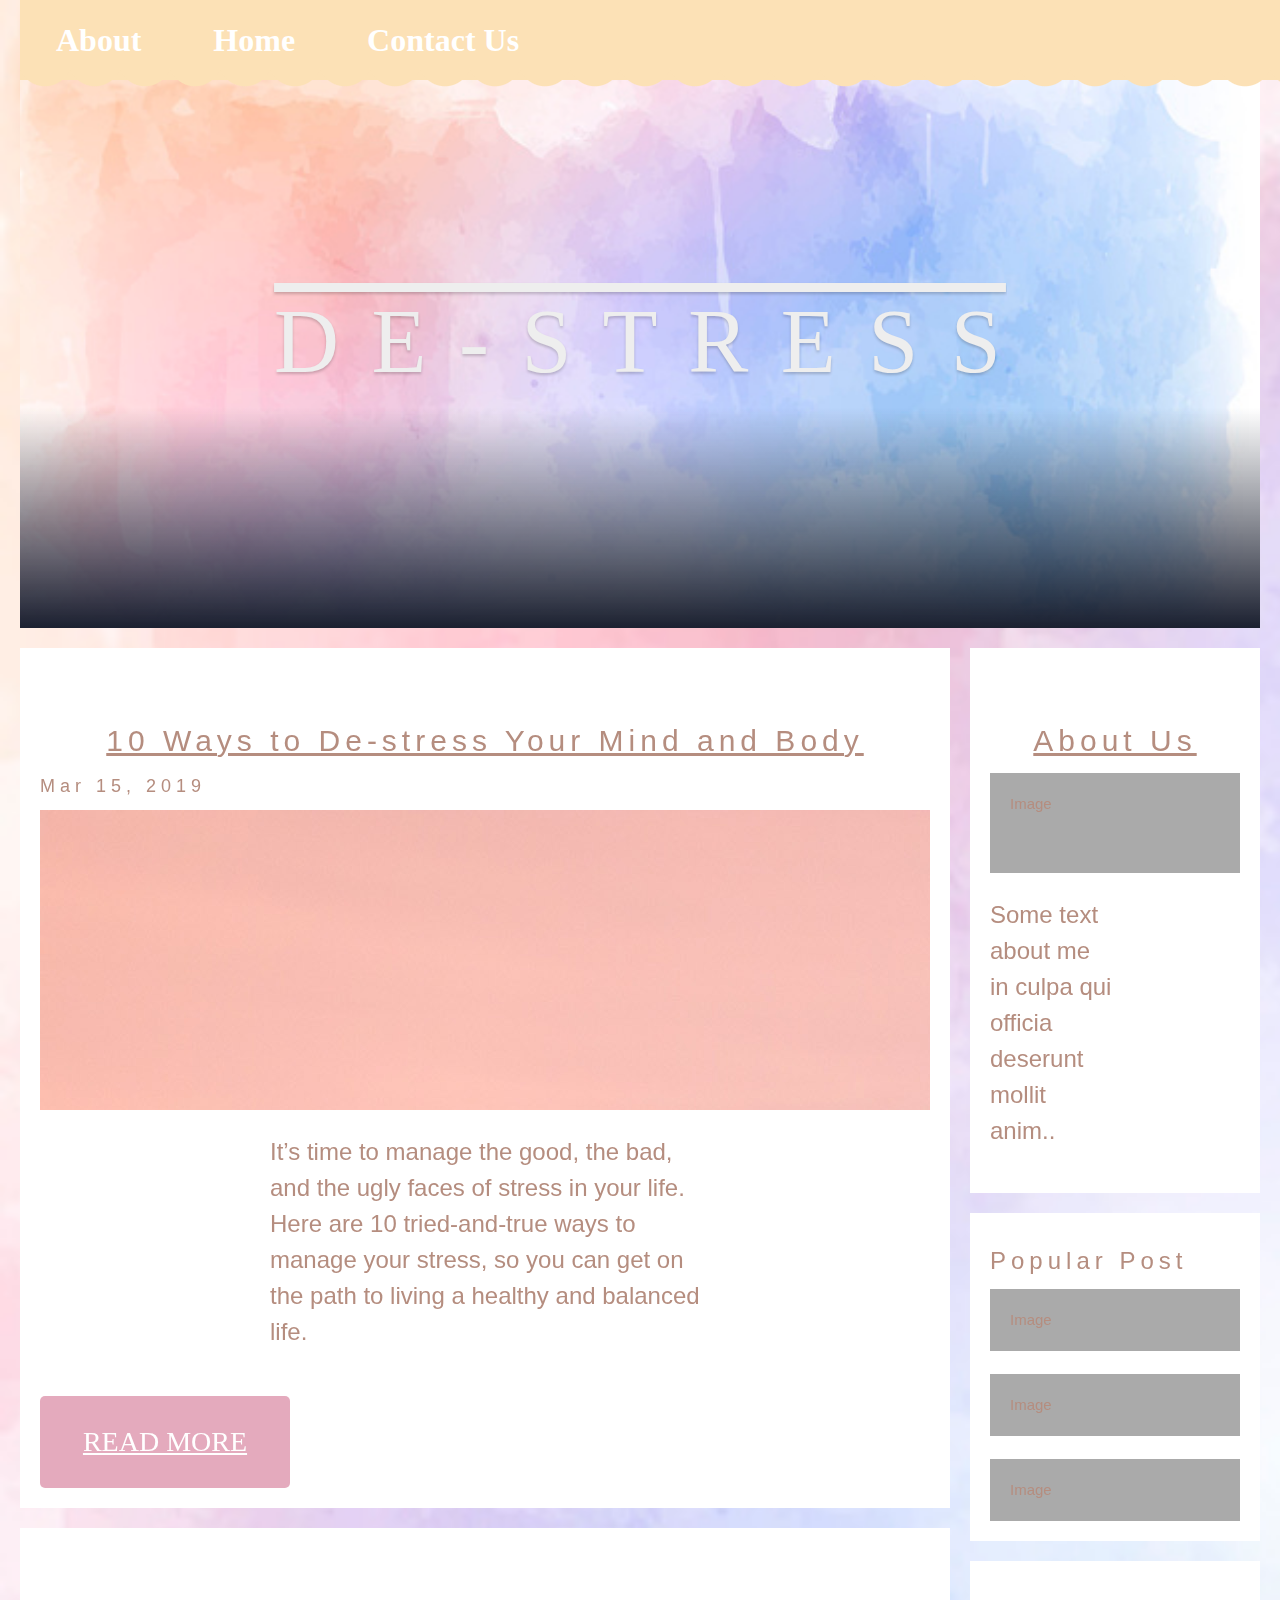
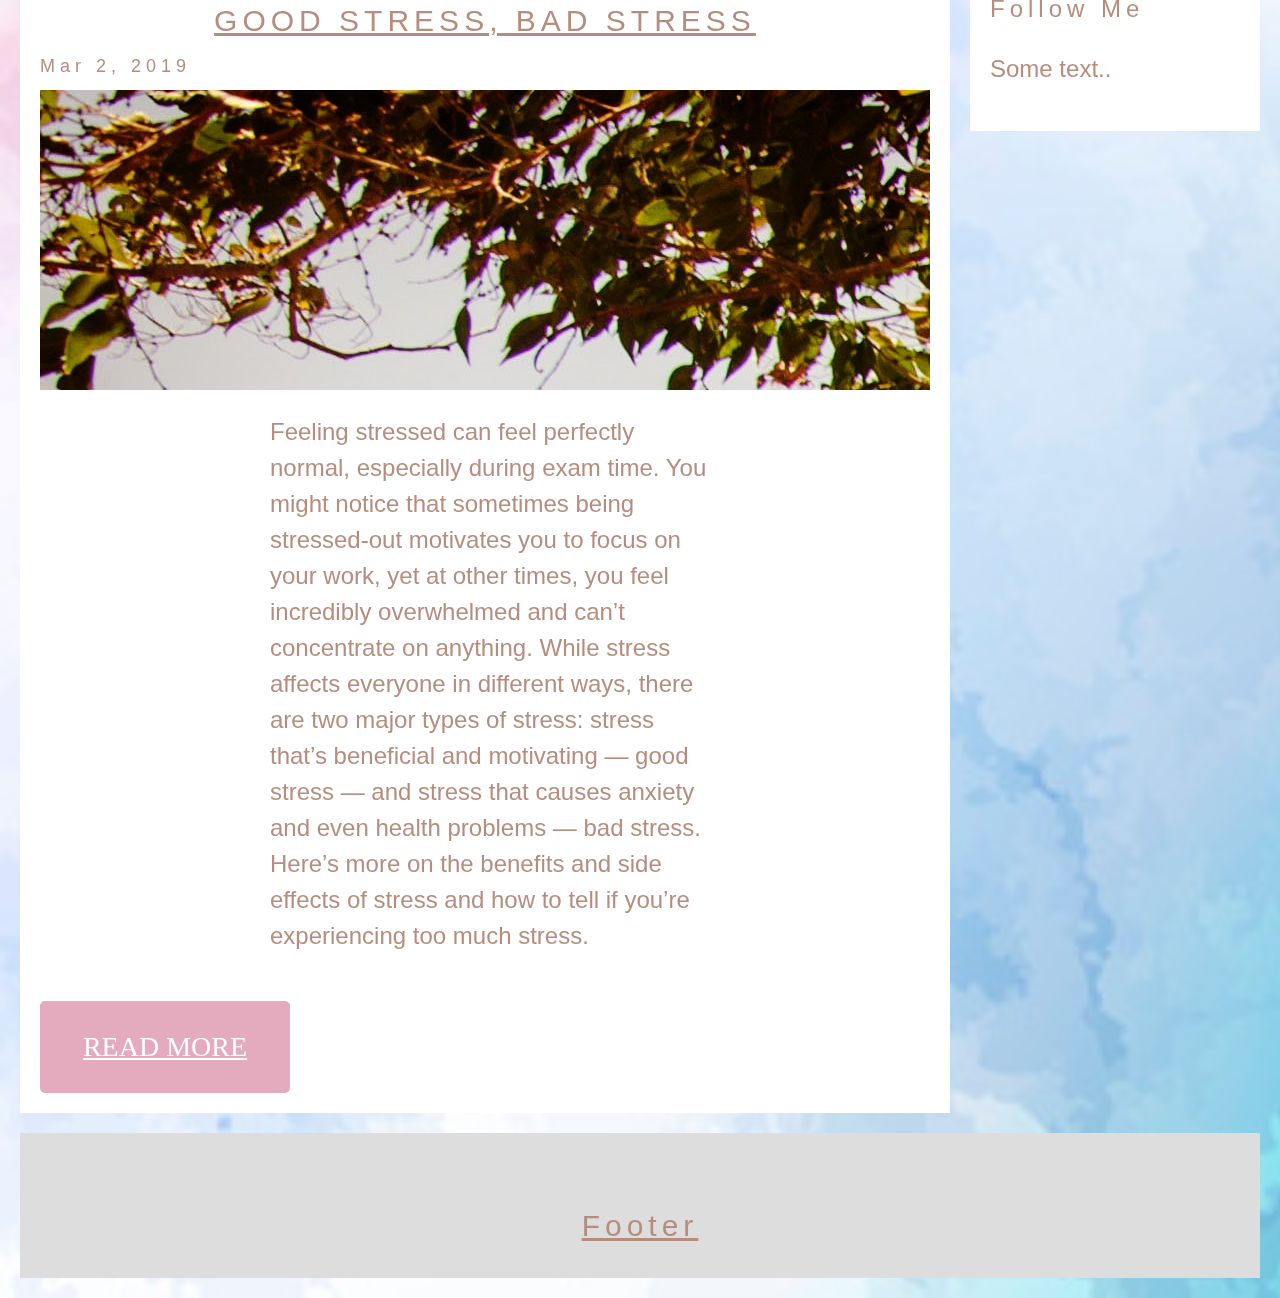
==== blog.html @ c528454d "4:29" ====
<!DOCTYPE html>
<html>
<head>
<meta name="viewport" content="width=device-width, initial-scale=1">

<link rel="stylesheet" href="blog.css">
<link rel="stylesheet" href="home_page.css">
<link rel="stylesheet" href="https://www.w3schools.com/w3css/4/w3.css">

</head>

<body>

<!-- <navbar > -->

<!-- <div class="w3-top">
  <div class="w3-bar w3-white w3-padding w3-card" style="letter-spacing:4px;">
    <a href="practice.html" class="w3-bar-item w3-button">Stress Free</a>
    <!-- Right-sided navbar links. Hide them on small screens -->
    <!-- <div class="w3-right w3-hide-small">
      <a href="practice.html" class="w3-bar-item w3-button">Home</a>
      <a href="practice.html" class="w3-bar-item w3-button">About</a>
      <a href="#" class="w3-bar-item w3-button">Blog</a>
      <a href="practice.html" class="w3-bar-item w3-button">Contact</a>
    </div>
  </div>
</div> --> -->

<div class="scallop">

  <ul id="banner">
      <li id="about"><a
      class="about_page"
      href="about_page.html"
      title="what is this blog?"
      rel="tag">About</a>
                        </li>
      <li id="home"><a
      class="home_page"
      href="home_page.html"
      title="back to home page"
      rel="tag">Home</a>
                      </li>
      <li id="contact"><a
      class="contact_page"
      href="contact_page.html"
      title="get in touch"
      rel="tag">Contact Us</a>
    </li>
                            </l>
</ul>

  </div>


<!-- <header> -->
  <div class="header">
    <!-- <div class="sides">
      <a href="#" class="logo">BLOG</a>
    </div>
    <div class="sides"> <a href="home.html" class="menu">-</a></div> -->
    <div class="info">
    <h1 class="title">D E - S T R E S S </h1>
    </div>
  </div>
  <!-- <how to change h1 font size> -->

<!-- <content> -->
<div class="row">
  <div class="leftcolumn">
    <div class="card">
      <h2>10 Ways to De-stress Your Mind and Body</h2>
      <h5>Mar 15, 2019</h5>
      <div class="fakeimg" style="height:300px;background-image: url(img/bg_3.jpg)"></div>
      <p>It’s time to manage the good, the bad, and the ugly faces of stress in your life. Here are 10 tried-and-true ways to manage your stress, so you can get on the path to living a healthy and balanced life.</p>
      <br>
      <a href="blog_1.html" class="button">READ MORE</a>
    </div>
    <div class="card">
      <h2>GOOD STRESS, BAD STRESS</h2>
      <h5>Mar 2, 2019</h5>
      <div class="fakeimg" style="height:300px;background-image: url(img/bg_4.jpg)"></div>
      <p>Feeling stressed can feel perfectly normal, especially during exam time. You might notice that sometimes being stressed-out motivates you to focus on your work, yet at other times, you feel incredibly overwhelmed and can’t concentrate on anything. While stress affects everyone in different ways, there are two major types of stress: stress that’s beneficial and motivating — good stress — and stress that causes anxiety and even health problems — bad stress. Here’s more on the benefits and side effects of stress and how to tell if you’re experiencing too much stress.</p>
      <br>
      <a href="blog_2" class="button">READ MORE</a>
    </div>
  </div>
  <div class="rightcolumn">
    <div class="card">
      <h2>About Us</h2>
      <div class="fakeimg" style="height:100px;">Image</div>
      <p>Some text about me in culpa qui officia deserunt mollit anim..</p>
    </div>
    <div class="card">
      <h3>Popular Post</h3>
      <div class="fakeimg">Image</div><br>
      <div class="fakeimg">Image</div><br>
      <div class="fakeimg">Image</div>
    </div>
    <div class="card">
      <h3>Follow Me</h3>
      <p>Some text..</p>
    </div>
  </div>
</div>

<div class="footer">
  <h2>Footer</h2>
</div>

</body>
</html>
---- blog.css ----
body {
  font-family: "Times New Roman", Georgia, Serif;
  padding: 20px;
  background: #f1f1f1;
}
h1, h2, h3, h4, h5 {
  font-family: "Playfair Display";
  letter-spacing: 5px;
}

.scallop {
    position: relative;
    background: rgba(252, 225, 182, 0.6);
          }

          .scallop::after {
                                position: fixed;
                                top: 70px;
                                width: 100%;
                                content: " ";
                                background: radial-gradient(circle at 50% 0%, rgba(252, 225, 182, 1) 25%, rgba(255, 255, 255, 0) 26%, rgba(241, 182, 252, 0) 40%);
                                background-color: #ffffff00;
                                background-size: 50px 100px;
                                height: 28px;
                                background-repeat: repeat-x;
                              }




ul#banner{
    list-style:none;
    margin:0;
    padding:0;
    overflow: hidden;
    background: rgba(195, 148, 148, 0);
    font-family: "Amatic SC", "arial";
    font-size: 15px;
    position: fixed;
    top: 0;
  width: 100%;

    }  ul#banner{
      text-align: center;
      background: rgba(252, 225, 182, 1);

    }
.title{
  font-size: 6em; /*em =measurement: 5 times the relative font size of the element*/
  text-align: center;
  text-decoration: overline;
  font-family: Nanum Pen Script;
  text-shadow: bold
}
.w3-top{
font-family: Nanum Pen Script;
}
/* <header> */
.header{
  position:relative;
  overflow:hidden;
  display:flex;
  flex-wrap: wrap;
  justify-content: center;
  align-items: flex-start;
  align-content: flex-start;
  height:50vw;
  min-height:400px;
  max-height:550px;
  min-width:300px;
  color:#eee;
}
.header:after{
  content:"";
  width:100%;
  height:40%;
  position:absolute;
  bottom:0;
  left:0;
  z-index:-1;
 background: linear-gradient(to bottom, rgba(0,0,0,0) 0%,rgba(27,32,48,1) 100%);
}
.header:before{
  content:"";
  width:100%;
  height:100%;
  position:absolute;
  top:0;
  left:0;
    -webkit-backface-visibility: hidden;
    -webkit-transform: translateZ(0) scale(1.0, 1.0);
    transform: translateZ(0);
  background:#1B2030 url("homepage_background.jpg") top center no-repeat;
  background-size:cover;
  background-attachment:fixed;
  animation: grow 60s  linear 10ms infinite;
  transition:all 0.2s ease-in-out;
  z-index:-2
}
.header a{
  color:rgba(27,32,48,1);
}
/* .menu{
  display:block;
  width:30px;
  height:30px;
  border:2px solid black;
  border-radius:3px;
  position:absolute;
  right:20px;
  top:20px;
  text-decoration:none
}
.menu:after{
  content:"";
  display:block;
  width:20px;
  height:3px;
  background:black;
  position:absolute;
  margin:0 auto;
  top:5px;
  left:0;
  right:0;
  box-shadow:0 8px, 0 16px
}
.logo{
  border:2px solid black;
  border-radius:3px;
  text-decoration:none;
  display:inline-block;
  margin:20px;
  padding:5px 10px;
  font-weight:600;
  font-size:1.2em;
  box-sizing:border-box
} */
/* .sides*/
.info{
  flex: 0 0 auto;
  width:50%
}
.info{
  width:100%;
  padding:15% 10% 0 10%;
  text-align:center;
  text-shadow:0 2px 3px rgba(0,0,0,0.2)
}

* {
  box-sizing: border-box;
}

/* Add a gray background color with some padding */

/* Header/Blog Title */


/* Create two unequal columns that floats next to each other */
/* Left column */
.leftcolumn {
  float: left;
  width: 75%;
}

/* Right column */
.rightcolumn {
  float: left;
  width: 25%;
  padding-left: 20px;
}

/* Fake image */
.fakeimg {
  background-color: #aaa;
  width: 100%;
  padding: 20px;
}
.button {
  background-color: black;
  border: none;
  color: white;
  padding: 15px 25px;
  text-align: center;
  font-size: 16px;
  cursor: pointer;
}

.button:hover {
  background-color: grey;
}


/* Add a card effect for articles */
.card {
   background-color: white;
   padding: 20px;
   margin-top: 20px;
}

/* Clear floats after the columns */
.row:after {
  content: "";
  display: table;
  clear: both;
}

/* Footer */
.footer {
  padding: 20px;
  text-align: center;
  background: #ddd;
  margin-top: 20px;
}

/* Responsive layout - when the screen is less than 800px wide, make the two columns stack on top of each other instead of next to each other */
@media screen and (max-width: 800px) {
  .leftcolumn, .rightcolumn {
    width: 100%;
    padding: 0;
  }
}
---- home_page.css ----
body    {
         color:rgb(181, 141, 127);  /* Red Green Blue (specific colours -can find online; google colour picker to specficy colors)*/
                               /* alternatively: colour: #3ab890; */
        font-family: Nanum Pen Script; /* font1,font2,font3...backfonts incase the user doesn't have a particular font you want*/
         margin: 0px;
         padding-top: 55px;
         background-image: url("homepage_background.jpg");
         background-size: cover;
        }




.scallop {
    position: relative;
    background: rgba(252, 225, 182, 0.6);
          }

          .scallop::after {
                                position: fixed;
                                top: 60px;
                                width: 100%;
                                content: " ";
                                background: radial-gradient(circle at 50% 0%, rgba(252, 225, 182, 1) 25%, rgba(255, 255, 255, 0) 26%, rgba(241, 182, 252, 0) 40%);
                                background-color: #ffffff00;
                                background-size: 50px 100px;
                                height: 28px;
                                background-repeat: repeat-x;
                              }




ul#banner{
    list-style:none;
    margin:0;
    padding:0;
    overflow: hidden;
    background: rgba(195, 148, 148, 0);
    font-family: "Amatic SC", "arial";
    font-size: 15px;
    position: fixed;
    top: 0;
  width: 100%;

    }  ul#banner{
      text-align: center;
      background: rgba(252, 225, 182, 1);

    }


h1,h2 {
        text-alight: center;

      }

h1{

        font-size: 6em; /*em =measurement: 5 times the relative font size of the element*/
        text-align: center;
        text-decoration: overline;
        font-family: Nanum Pen Script;
        text-shadow: bold
}

.wrapper {
    text-align: center;
}
.button {
  display: inline-block;
  border-radius: 4px;
  background-color: #f4511e;
  border: none;
  color: #FFFFFF;
  text-align: center;
  font-size: 20;
  padding: 20px;
  width: 200px;
  transition: all 0.5s;
  cursor: pointer;
  margin: 5px;
  font-family: Nanum Pen Script;
}

.button span {
  cursor: pointer;
  display: inline-block;
  position: relative;
  transition: 0.5s;
}


.button {
  display: inline-block;
  border-radius: 5px;
  background-color: rgba(214, 124, 153, 0.65);
  border: none;
  color: #FFFFFF;
  text-align: center;
  font-size: 28px;
  padding: 25px;
  width: 250px;
  transition: all 0.5s;
  cursor: pointer;
  margin: 0;
  align-content: center;
}

.button span {
  cursor: pointer;
  display: inline-block;
  position: relative;
  transition: 0.5s;
}

.button span:after {
  content: '\00bb';
  position: absolute;
  opacity: 0;
  top: 0;
  right: -20px;
  transition: 0.5s;
}

.button:hover span {
  padding-right: 25px;
}

.button:hover span:after {
  opacity: 1;
  right: 0;
}


h2{
        font-size: 3.5em; /*2.5 times whatever size you're setting it*/
        text-align: center;
        text-decoration: underline;
        font-family: Nanum Pen Script;
        padding-top: 40px;
}



p{
        width: 50%;
        margin:10vh, 10vw;
        margin-left: auto;
        margin-right: 215px;
        font-size: x-large;
}


home{text-align: center;}

a     {
        color: rgb(255, 255, 255);
        text-decoration: underline;
        }

        ol#banner{
            list-style:none;
            margin-bottom: 10%;
            font-size: 1em;
            display: flex; /*a way to get elements into the correct places*/
            justify-content: space-evenly;/*how the browser distributes space and content: making sure the page spreads out evenly*/
          }

          li a {
            display: inline-block;
            font-size: xx-large;
            font-family: Nanum Pen Script;
            color: rgb(255, 255, 255);
            text-align: center;
            padding: 16px 16px;
            text-decoration: none;
            position:relative;
          }


  li a:hover {text-decoration: underline;
    background-color: rgba(178, 204, 178, 0.63);
  }


li#about{
  list-style: none;
  font-weight: bold;
  font-size: 1.5em;
  }

li#home{
  list-style: none;
  font-weight: bold;
  font-size: 1.5em;
  }

li#contact{
  list-style: none;
  font-weight: bold;
  font-size: 1.5em;
  }



ol{
        list-style:none;
        padding: 0;
        margin-bottom: 10%;
        font-size: 1em;
        display: flex; /*a way to get elements into the correct places*/
        justify-content: space-evenly;/*how the browser distributes space and content: making sure the page spreads out evenly*/
}
/*Quotes*/
        li#one{
                margin-top: 0%;
                color: rgba(43, 113, 136, 0.6);
                font-style: italic;
              }

        li#two{
                margin-bottom: 0%;
                color: rgba(43, 113, 136, 0.6);
                font-style: italic;
              }
        li#three{
                margin-bottom: 0%;
                color: rgba(43, 113, 136, 0.6);
                font-style: italic;
              }
/*Quotes*/

div.quote1{
        background-color: rgba(102, 212, 197, 0.45);
        color: rgba(255,255,255,0.7);  /* this formats div elements that have been 'classed' -in the HTML file*...refer to Chapter 9 of slides: ID and Class selectors*/
        display: flex;
        justify-content: center;
        align-items: center;
        flex-direction: column;
}

div.quote2{
        background-color: rgba(210, 134, 134, 0.35);
        color: rgba(255,255,255,0.7);  /* this formats div elements that have been 'classed' -in the HTML file*...refer to Chapter 9 of slides: ID and Class selectors*/
        display: flex;
        justify-content: center;
        align-items: center;
        flex-direction: column;
}

ul{
        list-style: none;
        display: flex;
        font-size: x-large;
}



li{
      margin: 0 20px;
      transtition: 0.5s ease; /*transition of 0.6 seconds*/
}

li:hover{
      font-size: 2em;
      transition: 0.5s ease; /*this will only be applied when the mouse is hovered over an area,*/
}


.container {
  position: relative;
  width: 50%;
}


img {
  display: block;
  margin-left: auto;
  margin-right: auto;
  margin-top: auto;
  margin-bottom: auto;
  padding: 50px;
  border-radius:10px;
}
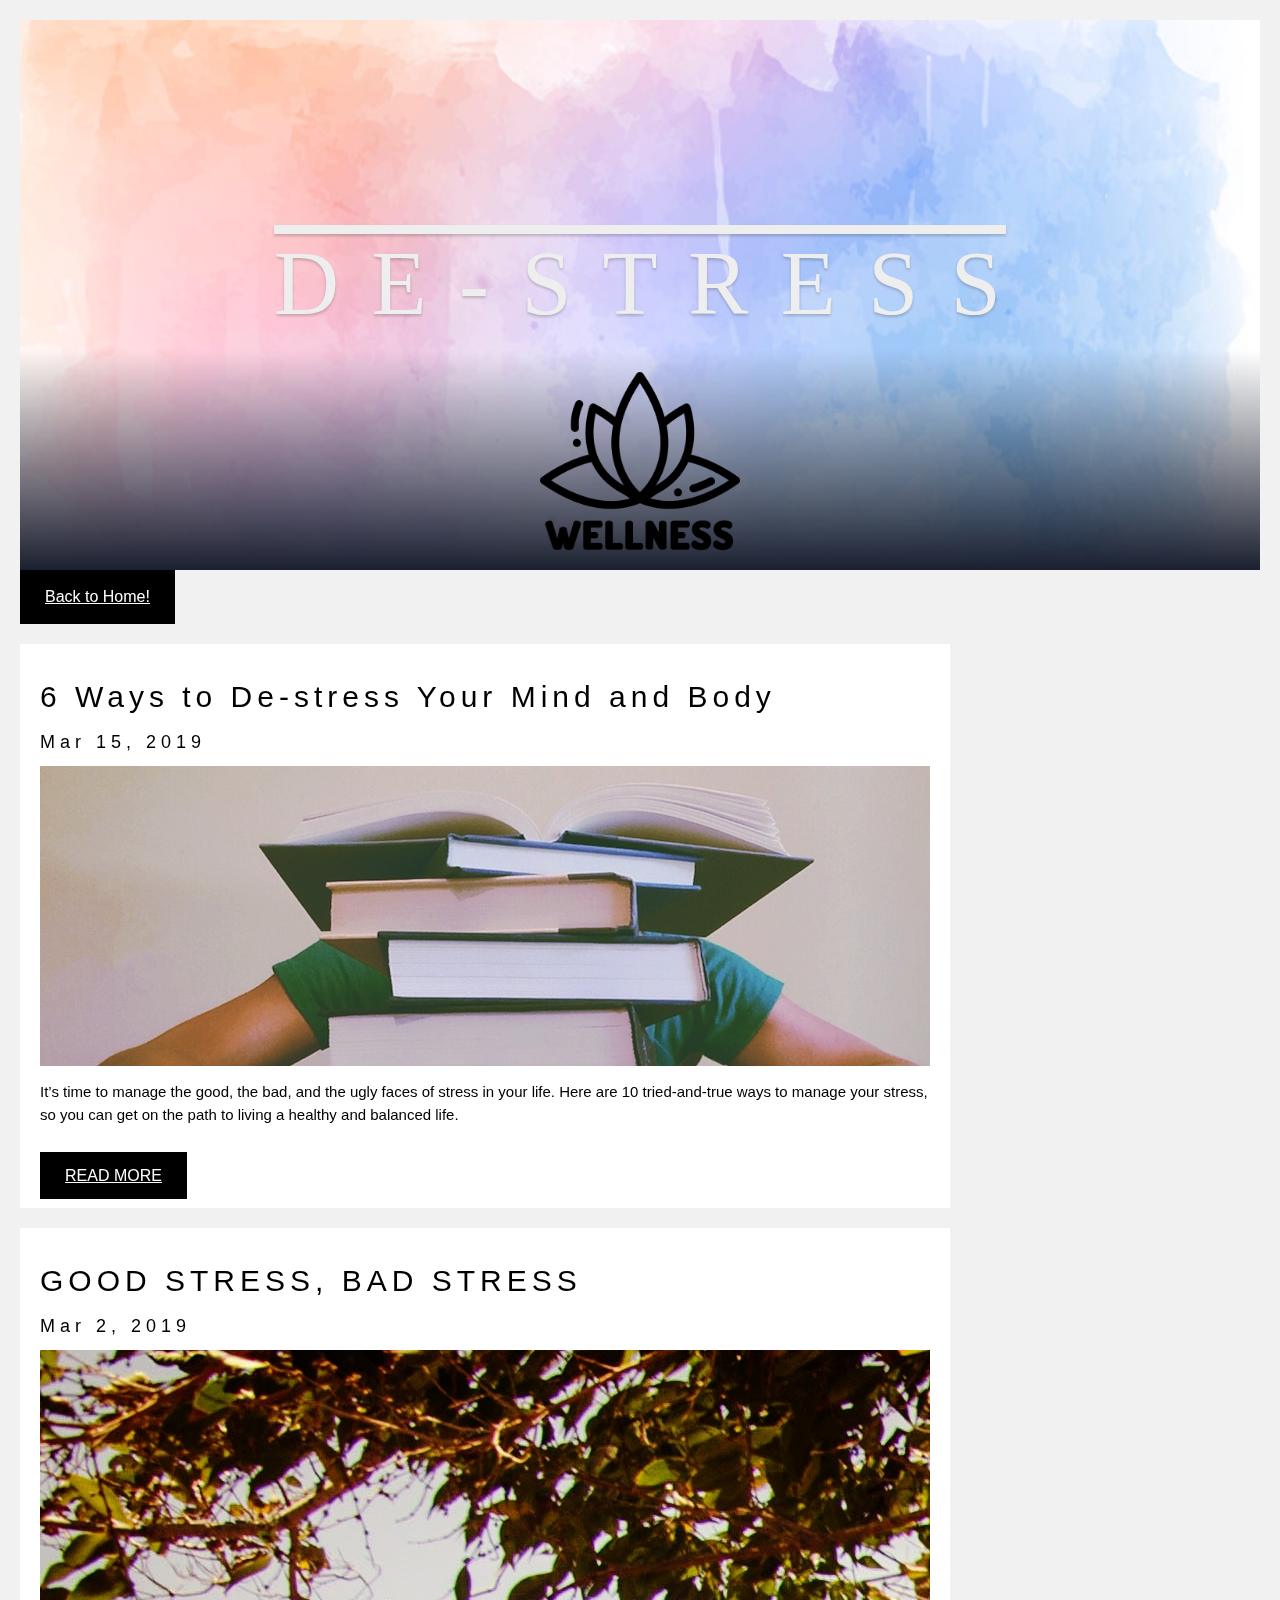
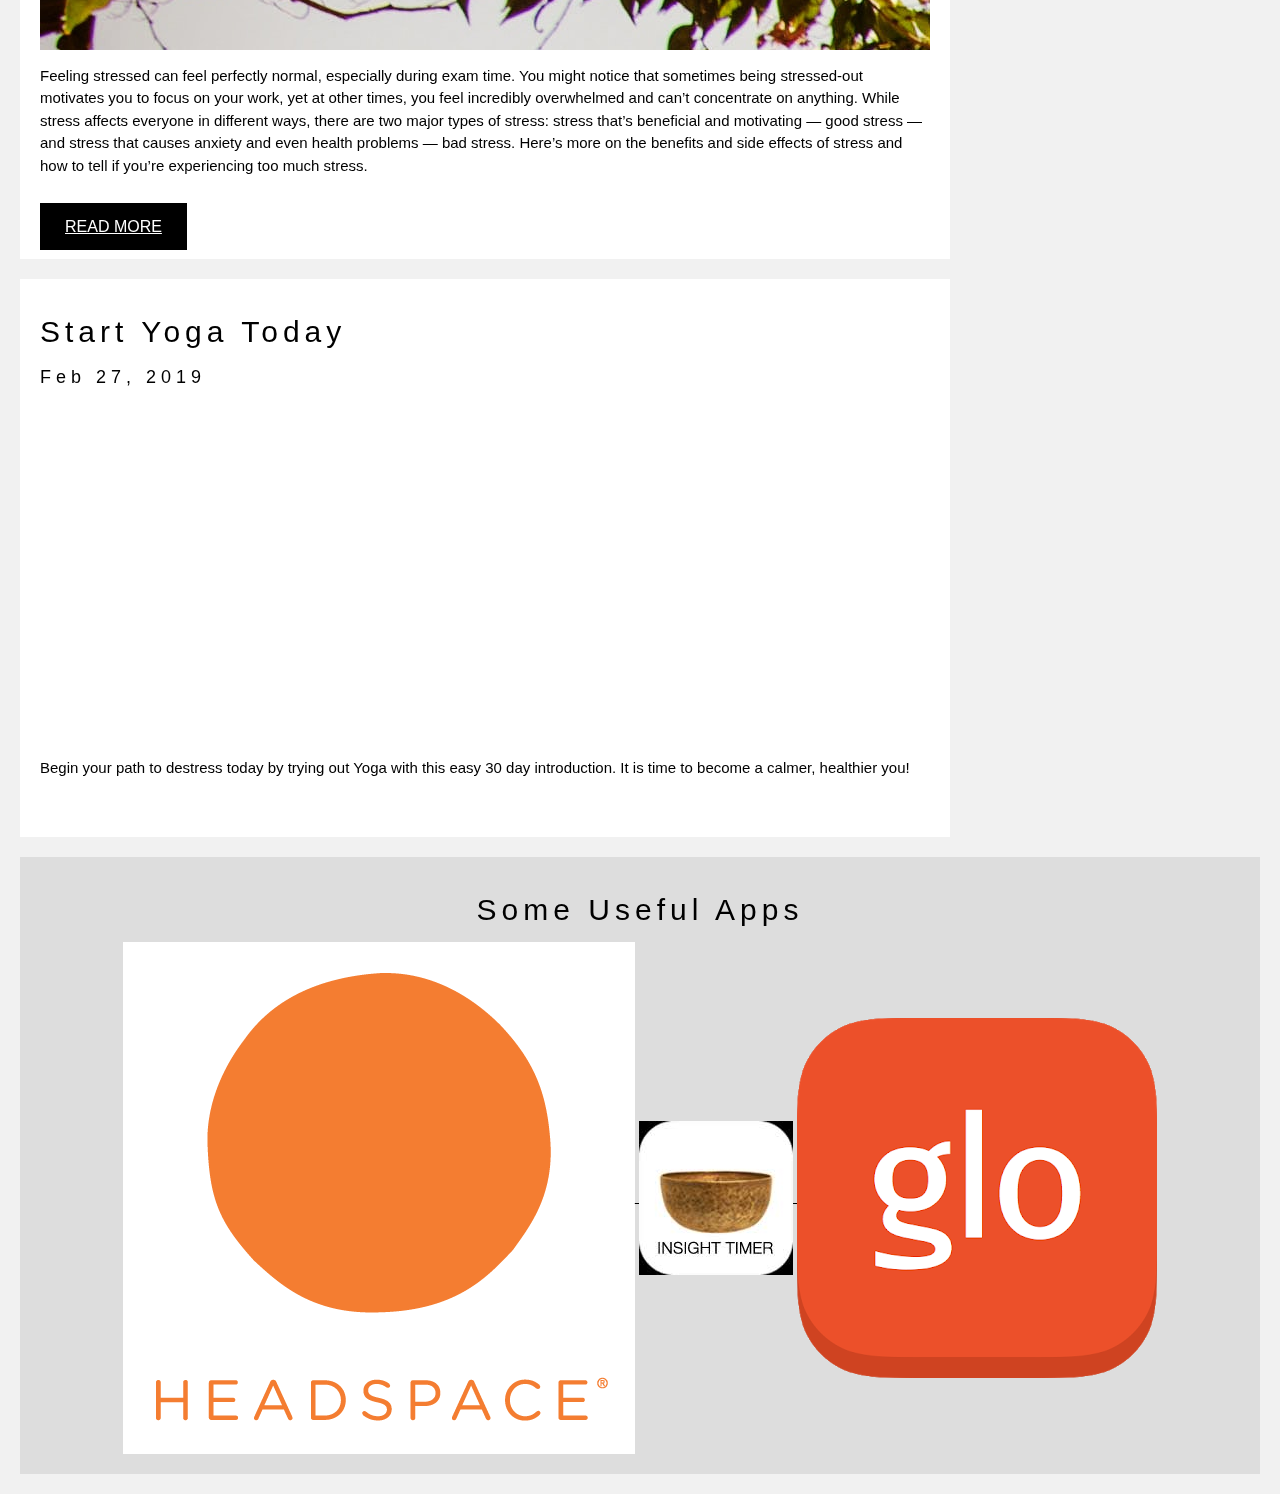
==== commit 9363ceb8: "7:12" ====
--- a/blog.html
+++ b/blog.html
@@ -4,7 +4,7 @@
 <meta name="viewport" content="width=device-width, initial-scale=1">
 
 <link rel="stylesheet" href="blog.css">
-<link rel="stylesheet" href="home_page.css">
+<!-- <link rel="stylesheet" href="home_page.css"> -->
 <link rel="stylesheet" href="https://www.w3schools.com/w3css/4/w3.css">
 
 </head>
@@ -24,34 +24,7 @@
       <a href="practice.html" class="w3-bar-item w3-button">Contact</a>
     </div>
   </div>
-</div> --> -->
-
-<div class="scallop">
-
-  <ul id="banner">
-      <li id="about"><a
-      class="about_page"
-      href="about_page.html"
-      title="what is this blog?"
-      rel="tag">About</a>
-                        </li>
-      <li id="home"><a
-      class="home_page"
-      href="home_page.html"
-      title="back to home page"
-      rel="tag">Home</a>
-                      </li>
-      <li id="contact"><a
-      class="contact_page"
-      href="contact_page.html"
-      title="get in touch"
-      rel="tag">Contact Us</a>
-    </li>
-                            </l>
-</ul>
-
-  </div>
-
+</div> -->
 
 <!-- <header> -->
   <div class="header">
@@ -60,53 +33,74 @@
     </div>
     <div class="sides"> <a href="home.html" class="menu">-</a></div> -->
     <div class="info">
-    <h1 class="title">D E - S T R E S S </h1>
+    <h1 class="title">D E - S T R E S S <a href="home_page.html"></a></h1>
+      <img src="buddha.jpg" width="200" height="200" class="center" >
     </div>
   </div>
+
+
+
+  <div class="wrapper">
+       <button
+       class="button"
+       href="home_page.html"
+       style="vertical-align:middle"><a href="home_page.html">
+         <span>Back to Home!</span>
+
+      </a>
+       </button>
+
   <!-- <how to change h1 font size> -->
 
 <!-- <content> -->
-<div class="row">
-  <div class="leftcolumn">
-    <div class="card">
-      <h2>10 Ways to De-stress Your Mind and Body</h2>
-      <h5>Mar 15, 2019</h5>
-      <div class="fakeimg" style="height:300px;background-image: url(img/bg_3.jpg)"></div>
-      <p>It’s time to manage the good, the bad, and the ugly faces of stress in your life. Here are 10 tried-and-true ways to manage your stress, so you can get on the path to living a healthy and balanced life.</p>
-      <br>
-      <a href="blog_1.html" class="button">READ MORE</a>
+
+
+  <div class="row">
+    <div class="leftcolumn">
+      <div class="card">
+        <h2>6 Ways to De-stress Your Mind and Body</h2>
+        <h5>Mar 15, 2019</h5>
+        <div class="fakeimg" style="height:300px;background-image: url(img/bg_2.2.jpg)"></div>
+        <p>It’s time to manage the good, the bad, and the ugly faces of stress in your life. Here are 10 tried-and-true ways to manage your stress, so you can get on the path to living a healthy and balanced life.</p>
+        <br>
+        <a href="blog_1.html" class="button">READ MORE</a>
+      </div>
+      <div class="card">
+        <h2>GOOD STRESS, BAD STRESS</h2>
+        <h5>Mar 2, 2019</h5>
+        <div class="fakeimg" style="height:300px;background-image: url(img/bg_4.jpg)"></div>
+        <p>Feeling stressed can feel perfectly normal, especially during exam time. You might notice that sometimes being stressed-out motivates you to focus on your work, yet at other times, you feel incredibly overwhelmed and can’t concentrate on anything. While stress affects everyone in different ways, there are two major types of stress: stress that’s beneficial and motivating — good stress — and stress that causes anxiety and even health problems — bad stress. Here’s more on the benefits and side effects of stress and how to tell if you’re experiencing too much stress.</p>
+        <br>
+        <a href="blog_2.html" class="button">READ MORE</a>
     </div>
-    <div class="card">
-      <h2>GOOD STRESS, BAD STRESS</h2>
-      <h5>Mar 2, 2019</h5>
-      <div class="fakeimg" style="height:300px;background-image: url(img/bg_4.jpg)"></div>
-      <p>Feeling stressed can feel perfectly normal, especially during exam time. You might notice that sometimes being stressed-out motivates you to focus on your work, yet at other times, you feel incredibly overwhelmed and can’t concentrate on anything. While stress affects everyone in different ways, there are two major types of stress: stress that’s beneficial and motivating — good stress — and stress that causes anxiety and even health problems — bad stress. Here’s more on the benefits and side effects of stress and how to tell if you’re experiencing too much stress.</p>
-      <br>
-      <a href="blog_2" class="button">READ MORE</a>
+      <div class="card">
+        <h2>Start Yoga Today</h2>
+        <h5>Feb 27, 2019</h5>
+        <iframe width="580" height="335" src="https://www.youtube.com/embed/oBu-pQG6sTY" frameborder="0" allow="accelerometer; autoplay; encrypted-media; gyroscope; picture-in-picture" allowfullscreen></iframe>
+        <p>Begin your path to destress today by trying out Yoga with this easy 30 day introduction. It is time to become a calmer, healthier you!</p>
+        <br>
+      </div>
     </div>
   </div>
-  <div class="rightcolumn">
-    <div class="card">
-      <h2>About Us</h2>
-      <div class="fakeimg" style="height:100px;">Image</div>
-      <p>Some text about me in culpa qui officia deserunt mollit anim..</p>
-    </div>
-    <div class="card">
-      <h3>Popular Post</h3>
-      <div class="fakeimg">Image</div><br>
-      <div class="fakeimg">Image</div><br>
-      <div class="fakeimg">Image</div>
-    </div>
-    <div class="card">
-      <h3>Follow Me</h3>
-      <p>Some text..</p>
+
+
+<div class="footer">
+  <h2>Some Useful Apps</h2>
+  <div class="container">
+    <div class="row">
+      <div class="col">
+        <a href="https://www.headspace.com/headspace-meditation-app" target="_blank">
+          <img src="img/headspace.jpg" class="apppics" id="Headspace">
+        </a>
+        <a href="https://insighttimer.com/" target="_blank">
+          <img src="img/insight.jpg" class="apppics" id="Insighttimer">
+        </a>
+        <a href="https://www.glo.com/" target="_blank">
+          <img src="img/yogaglo.jpg" class="apppics" id="Yogaglo">
+        </a>
+      </div>
     </div>
   </div>
-</div>
-
-<div class="footer">
-  <h2>Footer</h2>
-</div>
 
 </body>
 </html>
--- a/home_page.css
+++ b/home_page.css
@@ -59,7 +59,7 @@
 
         font-size: 6em; /*em =measurement: 5 times the relative font size of the element*/
         text-align: center;
-        text-decoration: overline;
+        text-decoration:overline;
         font-family: Nanum Pen Script;
         text-shadow: bold
 }
@@ -232,8 +232,8 @@
 /*Quotes*/
 
 div.quote1{
-        background-color: rgba(102, 212, 197, 0.45);
-        color: rgba(255,255,255,0.7);  /* this formats div elements that have been 'classed' -in the HTML file*...refer to Chapter 9 of slides: ID and Class selectors*/
+        background-color: rgba(102, 212, 197, 0);
+        color: rgba(58, 122, 146, 0.65);  /* this formats div elements that have been 'classed' -in the HTML file*...refer to Chapter 9 of slides: ID and Class selectors*/
         display: flex;
         justify-content: center;
         align-items: center;
@@ -242,7 +242,7 @@
 
 div.quote2{
         background-color: rgba(210, 134, 134, 0.35);
-        color: rgba(255,255,255,0.7);  /* this formats div elements that have been 'classed' -in the HTML file*...refer to Chapter 9 of slides: ID and Class selectors*/
+        color: rgb(187, 157, 161);  /* this formats div elements that have been 'classed' -in the HTML file*...refer to Chapter 9 of slides: ID and Class selectors*/
         display: flex;
         justify-content: center;
         align-items: center;
